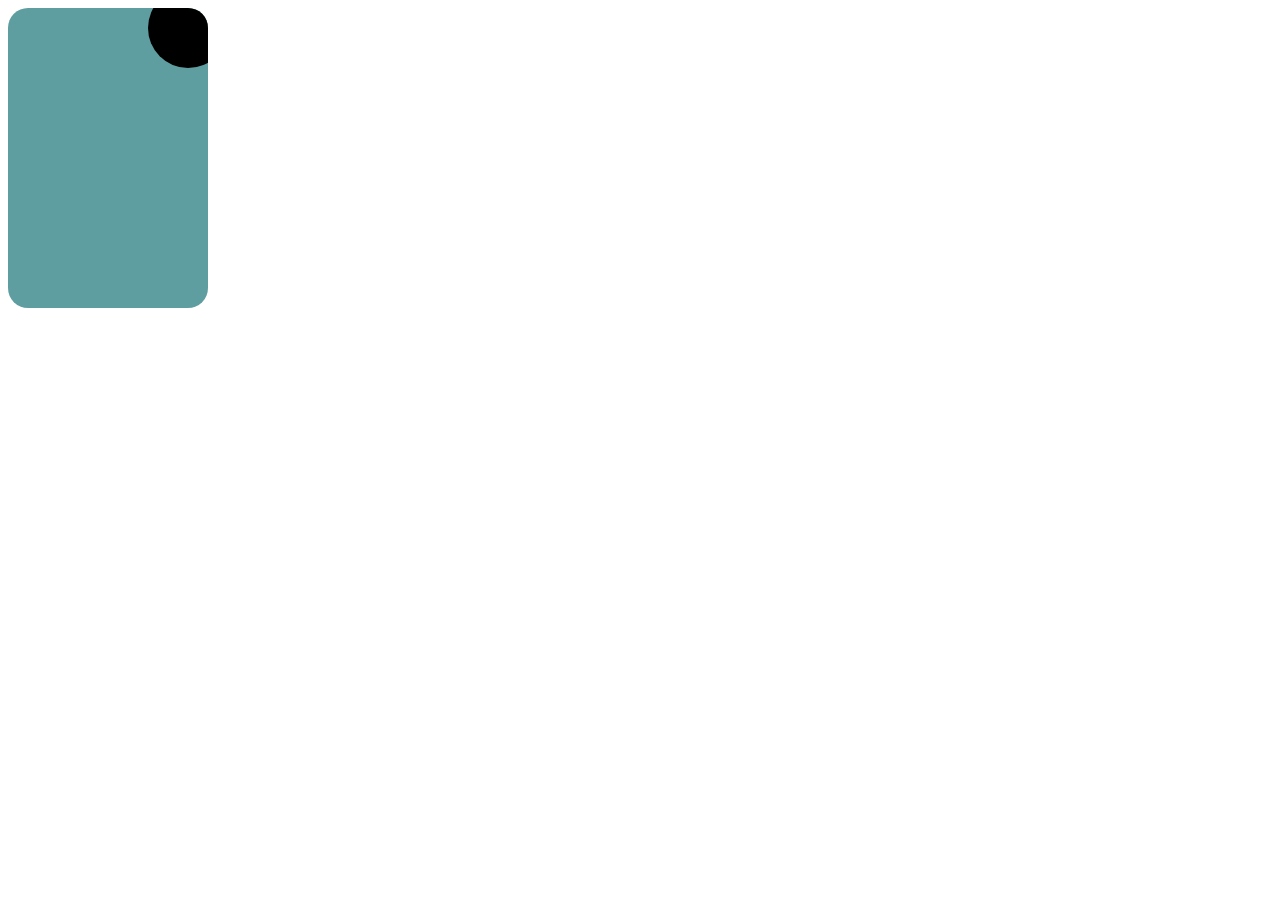
==== index.html @ fa4a0a58 "adding card to codebase" ====
<!DOCTYPE html>
<html lang="en">
<head>
    <meta charset="UTF-8">
    <meta name="viewport" content="width=device-width, initial-scale=1.0">
    <link rel="stylesheet" href="style.css">
    <title>card</title>
</head>
<body>
    <div class="contaner-parent">
           <div class="card">
                     <div class="circle">
                        
                     </div>
           </div>
    </div>
</body>
</html>
---- style.css ----
.contaner-parent{
     height: 300px;
     width: 200px;
     background-color: cadetblue;
     border-radius: 20px;
     overflow: hidden;
}

.card{


}

.circle{
    height: 80px;
    width: 80px;
    position: relative;
    border-radius: 50%;
    background-color: black;
    left: 140px;
    top: -20px;

}
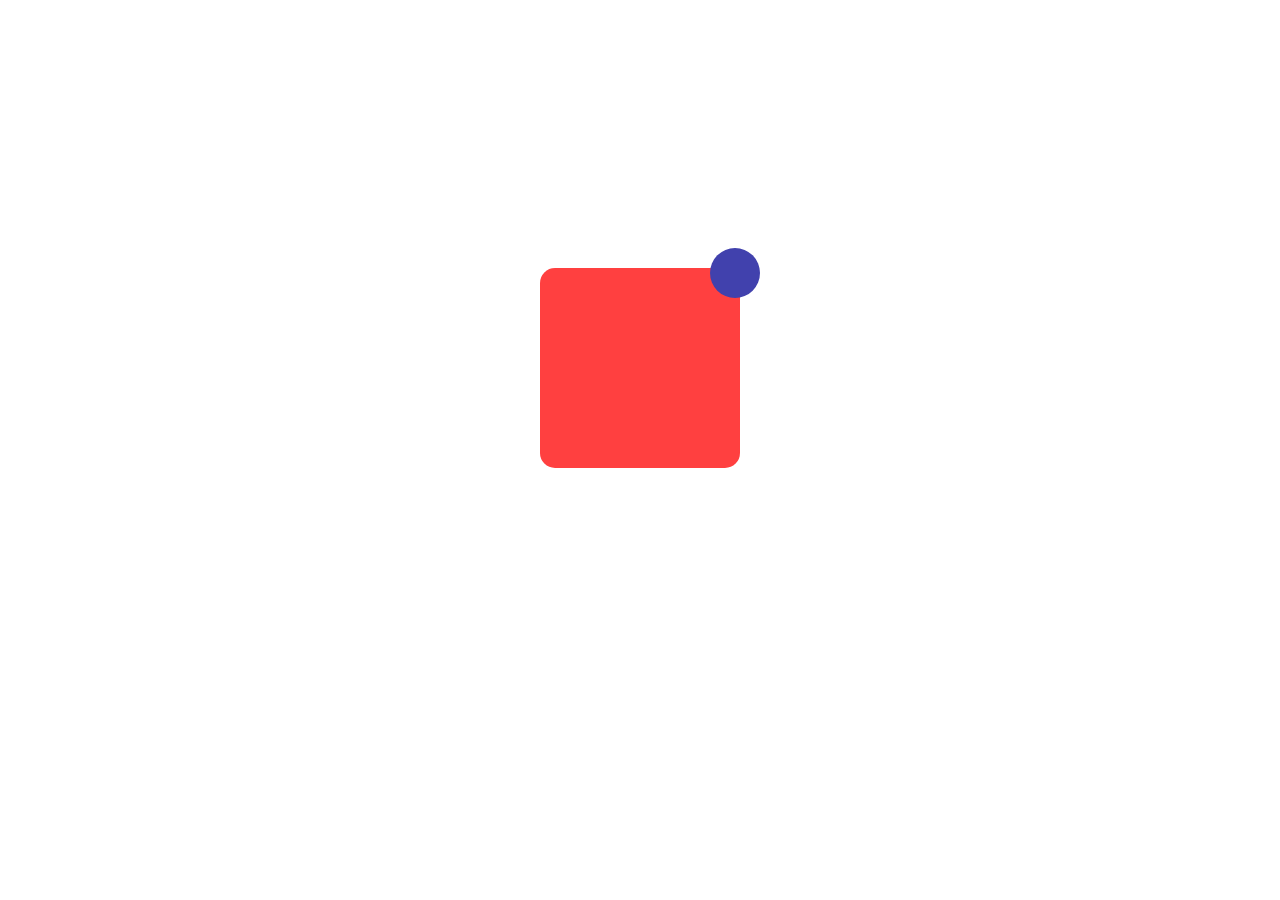
==== commit a8d99d49: "Comepleted Task" ====
--- a/index.html
+++ b/index.html
@@ -3,16 +3,12 @@
 <head>
     <meta charset="UTF-8">
     <meta name="viewport" content="width=device-width, initial-scale=1.0">
+    <title>Document</title>
     <link rel="stylesheet" href="style.css">
-    <title>card</title>
 </head>
 <body>
-    <div class="contaner-parent">
-           <div class="card">
-                     <div class="circle">
-                        
-                     </div>
-           </div>
+    <div class="container">
+        <div class="circle"></div>
     </div>
 </body>
 </html>
--- a/style.css
+++ b/style.css
@@ -1,23 +1,24 @@
-.contaner-parent{
-     height: 300px;
-     width: 200px;
-     background-color: cadetblue;
-     border-radius: 20px;
-     overflow: hidden;
+body{
+    display: flex;
+    justify-content: center;
+    align-items: center;
+    height: 80vh;
 }
 
-.card{
-
-
+.container{
+    height: 200px;
+    width: 200px;
+    background-color: rgb(255, 64, 64);
+    border-radius: 15px;
+    position: relative;
 }
 
 .circle{
-    height: 80px;
-    width: 80px;
-    position: relative;
+    position: absolute;
+    height: 50px;
+    width: 50px;
+    background-color: rgb(65, 65, 173);
     border-radius: 50%;
-    background-color: black;
-    left: 140px;
+    right: -20px;
     top: -20px;
-
 }
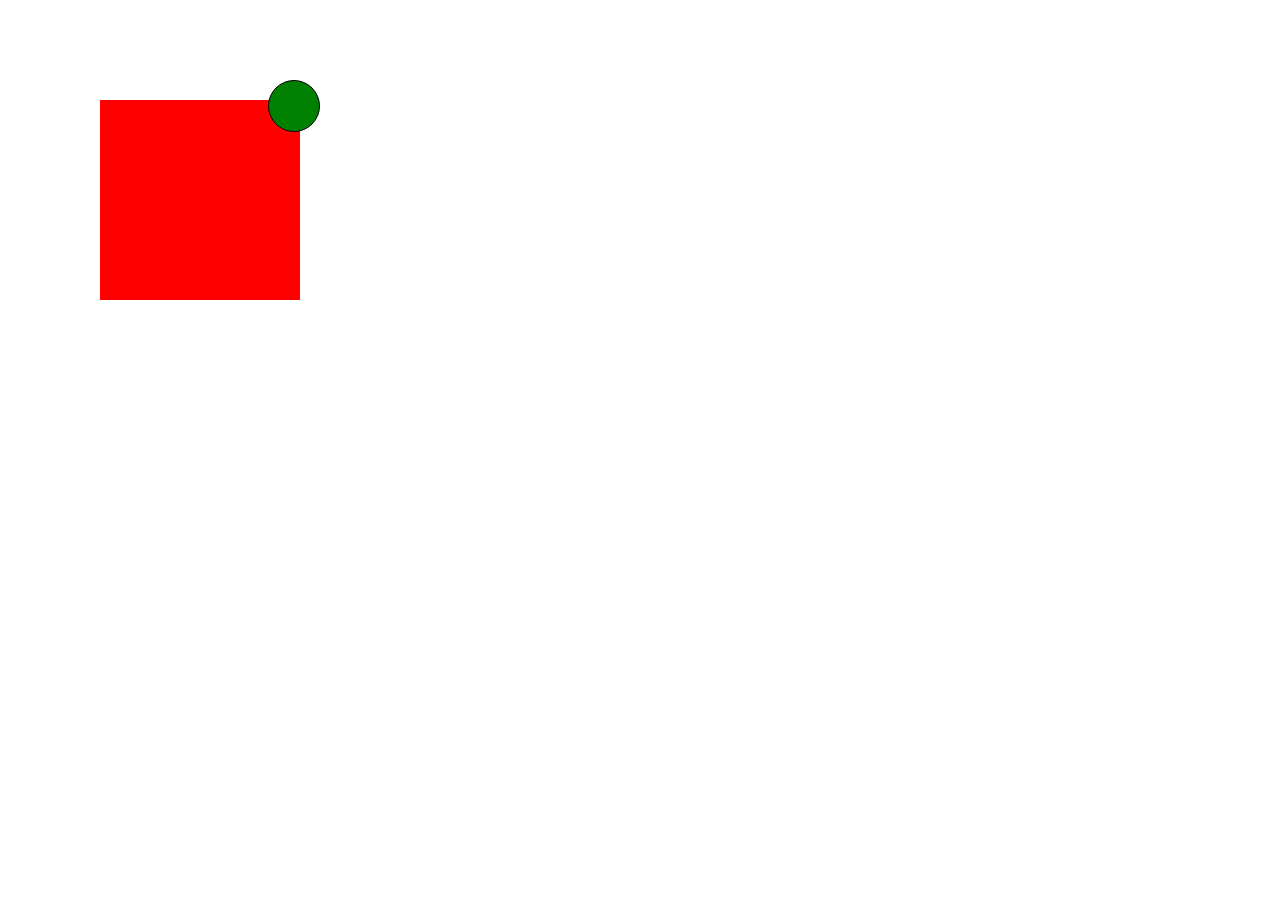
==== commit 80326aaf: "mock" ====
--- a/index.html
+++ b/index.html
@@ -7,8 +7,12 @@
     <link rel="stylesheet" href="style.css">
 </head>
 <body>
-    <div class="container">
-        <div class="circle"></div>
+
+    <div class="maindiv">
+
+        <div class="childdiv">
+
+        </div>
     </div>
 </body>
 </html>
--- a/style.css
+++ b/style.css
@@ -1,24 +1,30 @@
-body{
-    display: flex;
-    justify-content: center;
-    align-items: center;
-    height: 80vh;
+*{
+    margin: 0;
+    padding: 0;
 }
 
-.container{
+.maindiv{
+    margin-top: 100px;
+    margin-left: 100px;
     height: 200px;
     width: 200px;
-    background-color: rgb(255, 64, 64);
-    border-radius: 15px;
+    background-color: red;
     position: relative;
+    display: flex;
+    justify-content: end;
+    
+   
 }
 
-.circle{
+.childdiv{
+    margin-top: -10%;
+    margin-right:-10%;
+    border-radius: 50%;
     position: absolute;
+    display: flex;
+    
+    background: green;
     height: 50px;
     width: 50px;
-    background-color: rgb(65, 65, 173);
-    border-radius: 50%;
-    right: -20px;
-    top: -20px;
+    border: 1px solid black;
 }
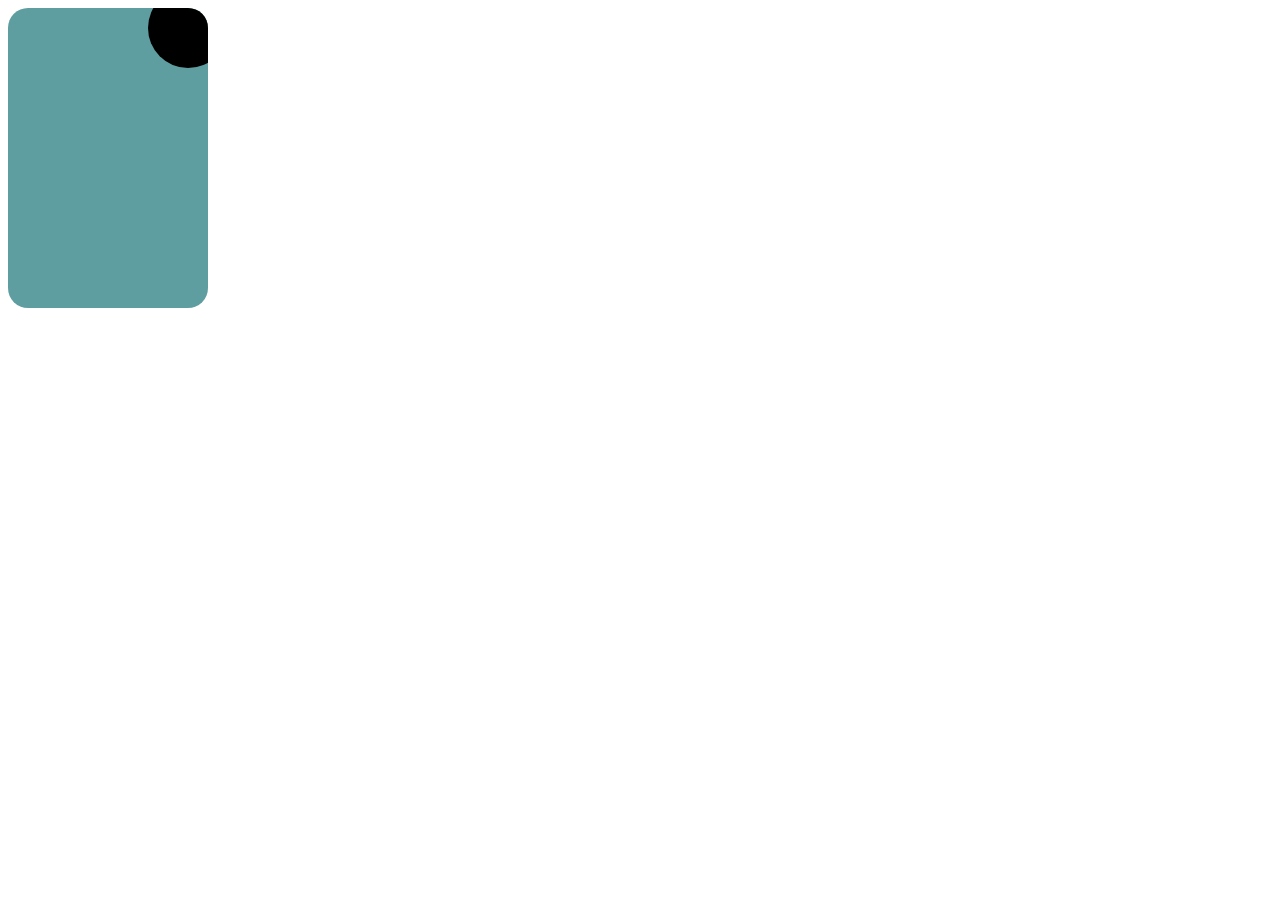
==== commit 2926f9d8: "adding card to codebase" ====
--- a/index.html
+++ b/index.html
@@ -3,16 +3,15 @@
 <head>
     <meta charset="UTF-8">
     <meta name="viewport" content="width=device-width, initial-scale=1.0">
-    <title>Document</title>
     <link rel="stylesheet" href="style.css">
+    <title>card</title>
 </head>
 <body>
+    <div class="contaner-parent">
+                     <div class="circle">
 
-    <div class="maindiv">
-
-        <div class="childdiv">
-
-        </div>
+                    </div>
+           
     </div>
 </body>
 </html>
--- a/style.css
+++ b/style.css
@@ -1,30 +1,20 @@
-*{
-    margin: 0;
-    padding: 0;
+.contaner-parent{
+     height: 300px;
+     width: 200px;
+     background-color: cadetblue;
+     border-radius: 20px;
+     overflow: hidden;
 }
 
-.maindiv{
-    margin-top: 100px;
-    margin-left: 100px;
-    height: 200px;
-    width: 200px;
-    background-color: red;
+
+
+.circle{
+    height: 80px;
+    width: 80px;
     position: relative;
-    display: flex;
-    justify-content: end;
-    
-   
-}
+    border-radius: 50%;
+    background-color: black;
+    left: 140px;
+    top: -20px;
 
-.childdiv{
-    margin-top: -10%;
-    margin-right:-10%;
-    border-radius: 50%;
-    position: absolute;
-    display: flex;
-    
-    background: green;
-    height: 50px;
-    width: 50px;
-    border: 1px solid black;
 }
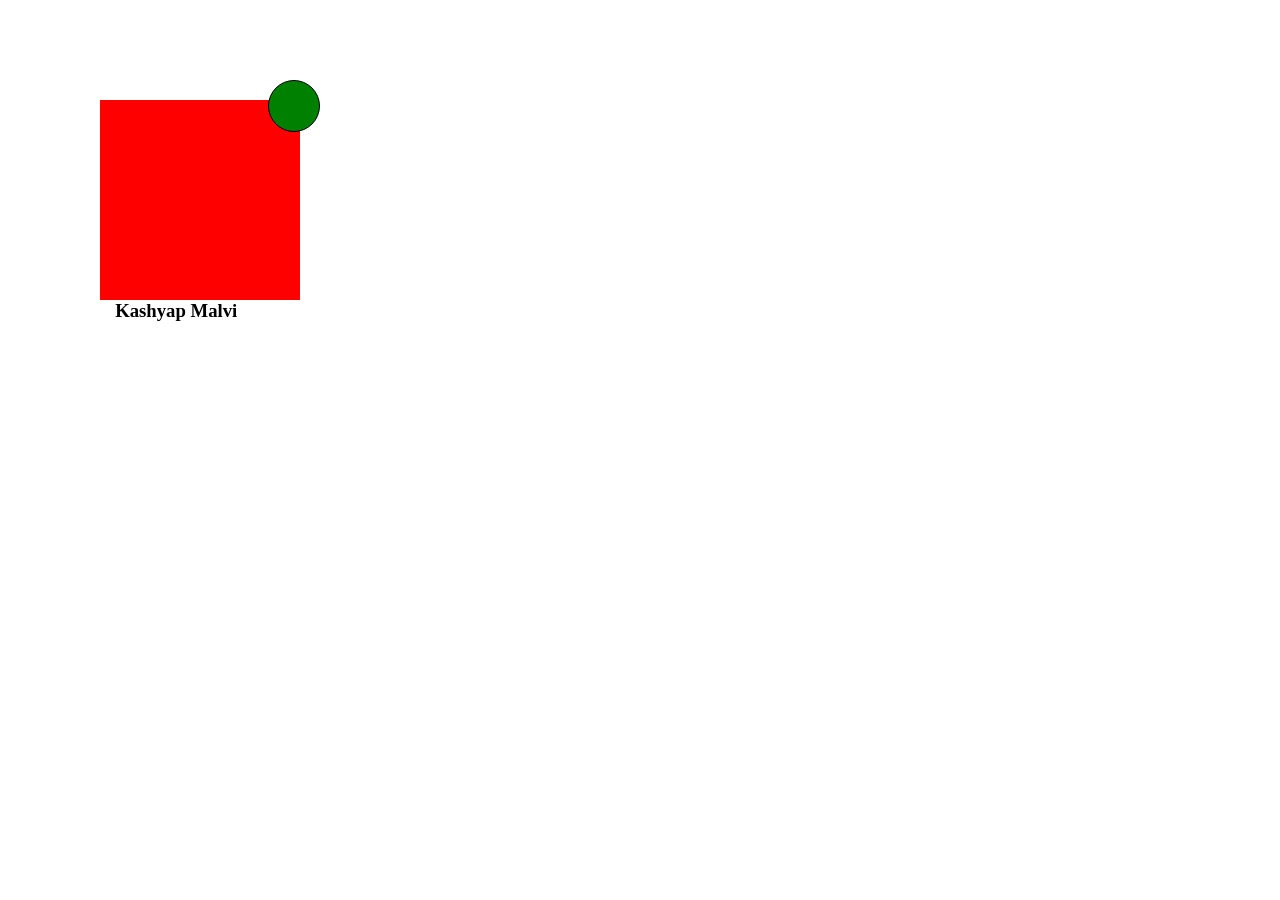
==== commit 5a4aa8ba: "add new things" ====
--- a/index.html
+++ b/index.html
@@ -3,15 +3,17 @@
 <head>
     <meta charset="UTF-8">
     <meta name="viewport" content="width=device-width, initial-scale=1.0">
+    <title>Document</title>
     <link rel="stylesheet" href="style.css">
-    <title>card</title>
 </head>
 <body>
-    <div class="contaner-parent">
-                     <div class="circle">
 
-                    </div>
-           
+    <div class="maindiv">
+
+        <div class="childdiv">
+
+        </div>
     </div>
+    <h3>Kashyap Malvi </h3>
 </body>
 </html>
--- a/style.css
+++ b/style.css
@@ -1,20 +1,34 @@
-.contaner-parent{
-     height: 300px;
-     width: 200px;
-     background-color: cadetblue;
-     border-radius: 20px;
-     overflow: hidden;
+*{
+    margin: 0;
+    padding: 0;
 }
 
+.maindiv{
+    margin-top: 100px;
+    margin-left: 100px;
+    height: 200px;
+    width: 200px;
+    background-color: red;
+    position: relative;
+    display: flex;
+    justify-content: end;
+    
+   
+}
 
+.childdiv{
+    margin-top: -10%;
+    margin-right:-10%;
+    border-radius: 50%;
+    position: absolute;
+    display: flex;
+    
+    background: green;
+    height: 50px;
+    width: 50px;
+    border: 1px solid black;
+}
 
-.circle{
-    height: 80px;
-    width: 80px;
-    position: relative;
-    border-radius: 50%;
-    background-color: black;
-    left: 140px;
-    top: -20px;
-
+h3{
+    margin-left: 9%;
 }
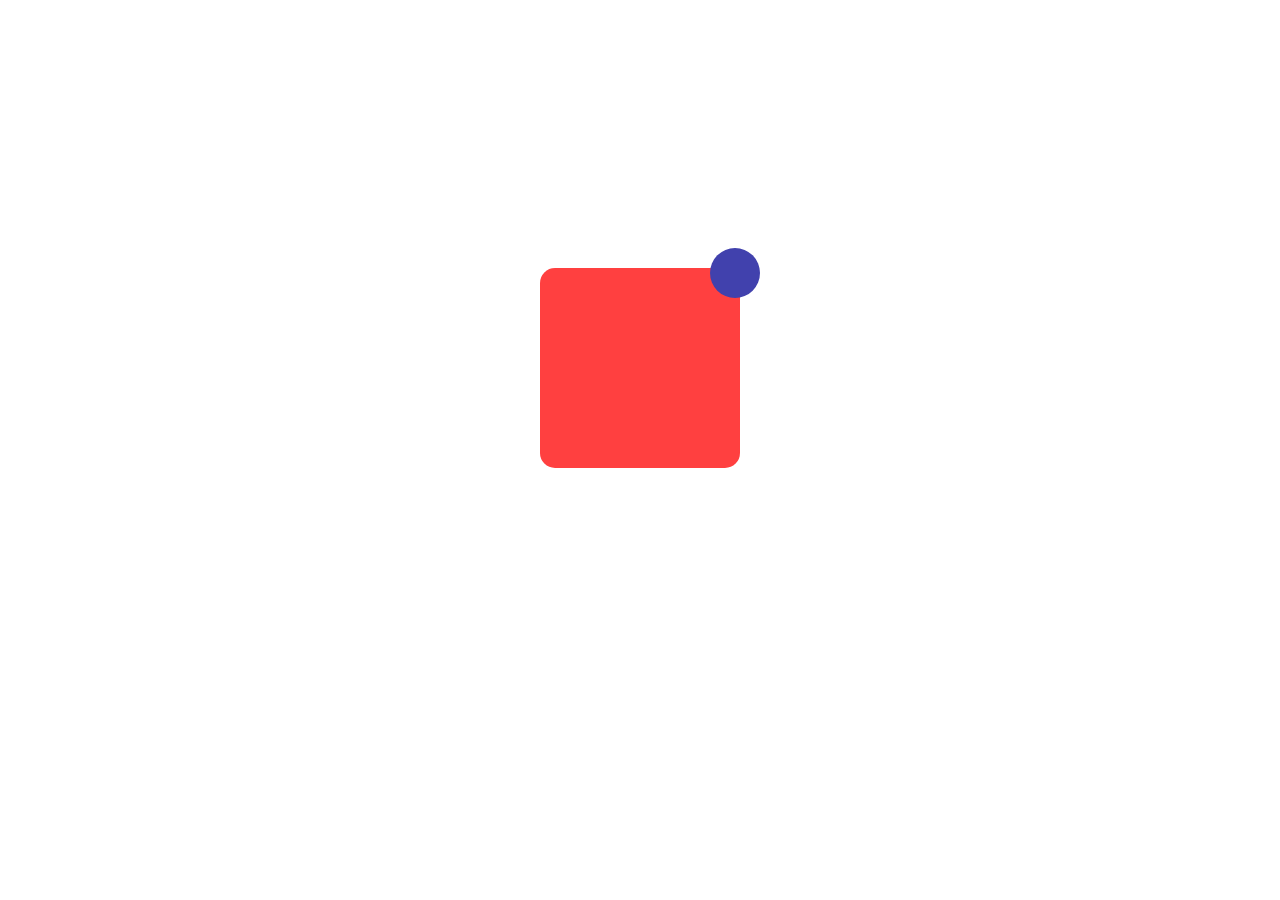
==== commit baa20e2c: "Merge pull request #4 from akshpatel10/aksh-7030 Comepleted Task" ====
--- a/index.html
+++ b/index.html
@@ -7,13 +7,8 @@
     <link rel="stylesheet" href="style.css">
 </head>
 <body>
-
-    <div class="maindiv">
-
-        <div class="childdiv">
-
-        </div>
+    <div class="container">
+        <div class="circle"></div>
     </div>
-    <h3>Kashyap Malvi </h3>
 </body>
 </html>
--- a/style.css
+++ b/style.css
@@ -1,34 +1,24 @@
-*{
-    margin: 0;
-    padding: 0;
+body{
+    display: flex;
+    justify-content: center;
+    align-items: center;
+    height: 80vh;
 }
 
-.maindiv{
-    margin-top: 100px;
-    margin-left: 100px;
+.container{
     height: 200px;
     width: 200px;
-    background-color: red;
+    background-color: rgb(255, 64, 64);
+    border-radius: 15px;
     position: relative;
-    display: flex;
-    justify-content: end;
-    
-   
 }
 
-.childdiv{
-    margin-top: -10%;
-    margin-right:-10%;
-    border-radius: 50%;
+.circle{
     position: absolute;
-    display: flex;
-    
-    background: green;
     height: 50px;
     width: 50px;
-    border: 1px solid black;
-}
-
-h3{
-    margin-left: 9%;
+    background-color: rgb(65, 65, 173);
+    border-radius: 50%;
+    right: -20px;
+    top: -20px;
 }
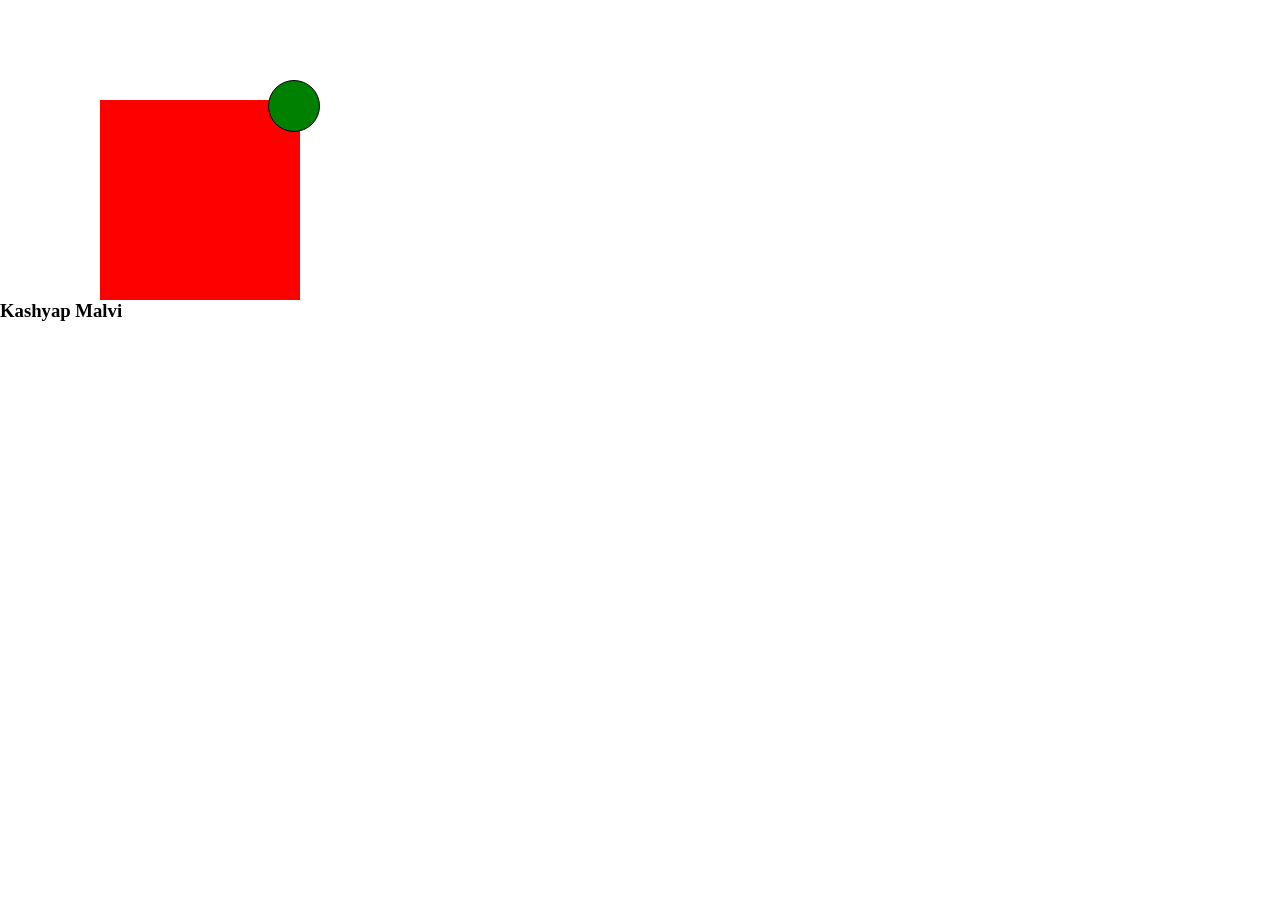
==== commit 4a583116: "Merge branch 'main' into Kashyap_7022" ====
--- a/index.html
+++ b/index.html
@@ -7,8 +7,19 @@
     <link rel="stylesheet" href="style.css">
 </head>
 <body>
+
+
+    <div class="maindiv">
+
+        <div class="childdiv">
+
+        </div>
+    </div>
+    <h3>Kashyap Malvi </h3>
+
     <div class="container">
         <div class="circle"></div>
     </div>
+
 </body>
 </html>
--- a/style.css
+++ b/style.css
@@ -1,3 +1,37 @@
+
+*{
+    margin: 0;
+    padding: 0;
+}
+
+.maindiv{
+    margin-top: 100px;
+    margin-left: 100px;
+    height: 200px;
+    width: 200px;
+    background-color: red;
+    position: relative;
+    display: flex;
+    justify-content: end;
+    
+   
+}
+
+.childdiv{
+    margin-top: -10%;
+    margin-right:-10%;
+    border-radius: 50%;
+    position: absolute;
+    display: flex;
+    
+    background: green;
+    height: 50px;
+    width: 50px;
+    border: 1px solid black;
+}
+
+h3{
+    margin-left: 9%
 body{
     display: flex;
     justify-content: center;
